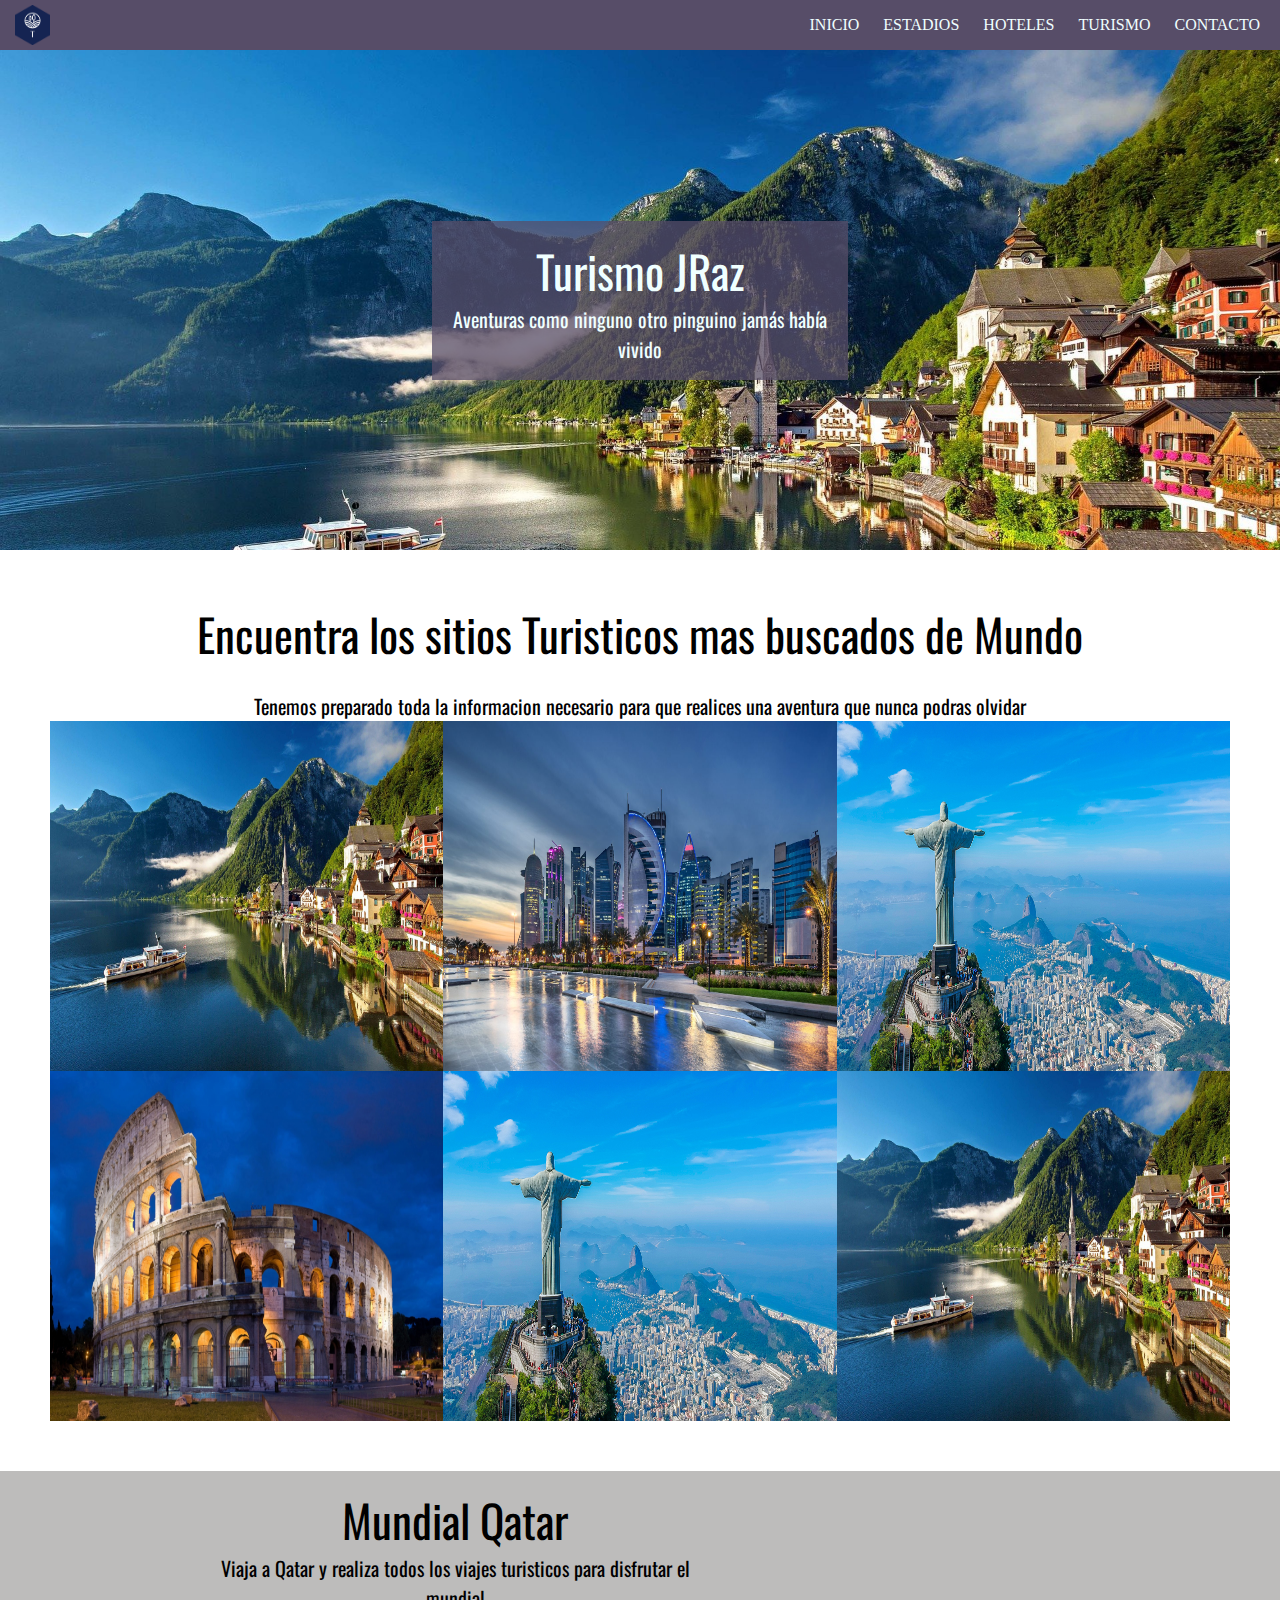
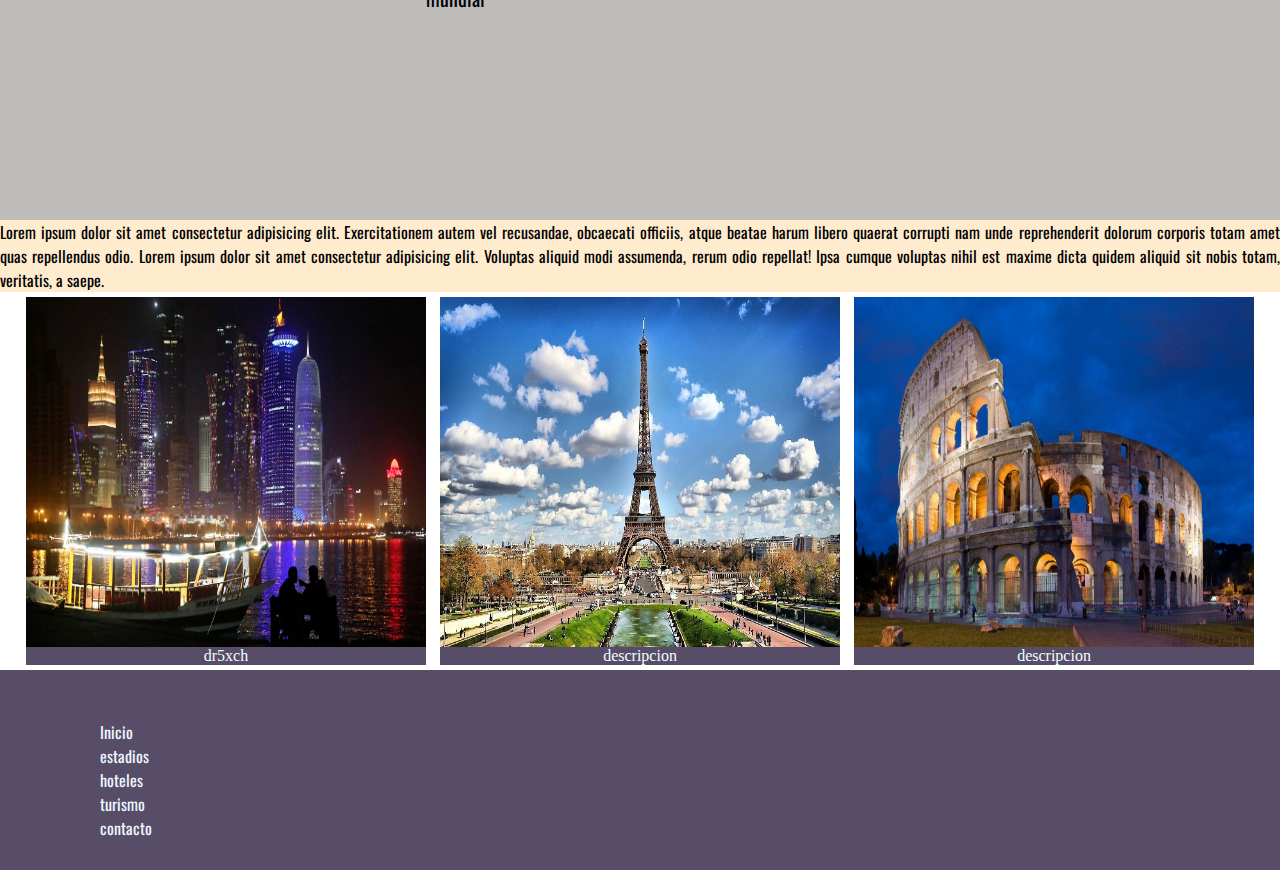
==== index.html @ a8a3d666 "Commit inicial del proyecto Turismo" ====
<!DOCTYPE html>
<html lang="en">

<head>
    <meta charset="UTF-8">
    <meta http-equiv="X-UA-Compatible" content="IE=edge">
    <meta name="viewport" content="width=device-width, initial-scale=1.0">
    <link rel="stylesheet" href="./css/estilos.css">

    <link rel="preconnect" href="https://fonts.googleapis.com">
    <link rel="preconnect" href="https://fonts.gstatic.com" crossorigin>
    <link href="https://fonts.googleapis.com/css2?family=Oswald:wght@300&display=swap" rel="stylesheet">
    <title>Turismo</title>
</head>

<body>
    <header class="header">
        <div class="logo">
            <img src="./imagen/logo.png" class="logoPagina" alt="logoMenu">
        </div>
        <div class="lista">
            <navbar>
                <ul>
                    <li><a href="./index.html">Inicio</a></li>
                    <li><a href="./estadios.html">estadios</a></li>
                    <li><a href="./hoteles.html">hoteles</a></li>
                    <li><a href="./turismo.html">turismo</a></li>
                    <li><a href="./contacto.html">contacto</a></li>
                </ul>
            </navbar>
        </div>
    </header>
    <div class="portada-index">
        <div class="portada_titulo">
            <p class="texto-titulo">Turismo JRaz</p>
            <p class="texto-subtitulo">Aventuras como ninguno otro pinguino jamás había vivido</p>
        </div>
    </div>
    <div class ="presentacion_sitio">
        <p class="texto-titulo">Encuentra los sitios Turisticos mas buscados de Mundo</p>
        <br>
        <p class="texto-subtitulo">Tenemos preparado toda la informacion necesario para que realices una aventura que nunca podras olvidar</p>
        <div class="grilla">
            <img class="imagenGrilla imagen-1" src="./imagen/imagenPortada.jpg" alt="turismo1">
            <img class="imagenGrilla imagen-2" src="./imagen/turismoBrasil.jpg" alt="turismo1">
            <img class="imagenGrilla imagen-3" src="./imagen/turismoQatar.jpg" alt="turismo1">
            <img class="imagenGrilla imagen-4" src="./imagen/turismoRoma.jpg" alt="turismo1">
            <img class="imagenGrilla imagen-5" src="./imagen/turismoBrasil.jpg" alt="turismo1">
            <img class="imagenGrilla imagen-6" src="./imagen/imagenPortada.jpg" alt="turismo1">
        </div>
    </div>
    <div class="contenido_principal index">
        <div class="contenido_principal_izquierdo">
            <p class="texto-titulo">Mundial Qatar</p>
            <p class="texto-subtitulo">Viaja a Qatar y realiza todos los viajes turisticos para disfrutar el mundial</p>
        </div>
        <div class="contenido_principal_derecho">
                <iframe width="560" height="315" src="https://www.youtube.com/embed/DuKPk5fD6yg" title="YouTube video player"
                frameborder="0" allow="accelerometer; autoplay; clipboard-write; encrypted-media; gyroscope; picture-in-picture"
                allowfullscreen>
            </iframe>
        </div>
    </div>
    <article>
            Lorem ipsum dolor sit amet consectetur adipisicing elit. Exercitationem autem vel recusandae, obcaecati
            officiis,
            atque beatae harum libero quaerat corrupti nam unde reprehenderit dolorum corporis totam amet quas repellendus
            odio.
            Lorem ipsum dolor sit amet consectetur adipisicing elit. Voluptas aliquid modi assumenda, rerum odio repellat!
            Ipsa cumque voluptas nihil est maxime dicta quidem aliquid sit nobis totam, veritatis, a saepe.
    </article>
    <div class="contenido_general">
            <div class="caja">
                <div class="caja-imagen">
                    <img src="./imagen/Qatar.jpg" alt="imagenQatar">
                </div>
                <div class="caja-texto">
                    <p>dr5xch</p>
                </div>
            </div>
            <div class="caja">
                <div class="caja-imagen">
                    <img src="./imagen/turismoParis.jpg" alt="imagenQatar">
                </div>
                <div class="caja-texto">
                    <P>descripcion</P>
                </div>
            </div>
            <div class="caja">
                <div class="caja-imagen">
                    <img src="./imagen/turismoRoma.jpg" alt="imagenQatar">
                </div>
                <div class="caja-texto">
                    <P>descripcion</P>
                </div>
            </div>
    </div>
    <footer class="footer">
        <ul>
            <li><a href="./index.html">Inicio</a></li>
            <li><a href="./estadios.html">estadios</a></li>
            <li><a href="./hoteles.html">hoteles</a></li>
            <li><a href="./turismo.html">turismo</a></li>
            <li><a href="./contacto.html">contacto</a></li>
        </ul>
    </footer>
</body>

</html>
---- css/estilos.css ----
*{
    margin: 0px;
    padding:0px 0px;
}

.texto-titulo{
    font-size: 45px;
    font-family: 'Oswald', sans-serif;
}

.texto-subtitulo{
    font-size: 20px;
    font-family: 'Oswald', sans-serif;
}

/*GRILLA LAYOUT*/
.grilla-contenedor-padre{
    display: grid;
    grid-template-columns: 100%;
    grid-template-rows: auto auto auto auto;

    grid-template-areas: 
    "header"
    "portada"
    "contenido"
    "footer";
}

/*.header{grid-area: header;}
.portada{grid-area: portada;}
.contenido{grid-area: contenido;}
.footer{grid-area: footer;}*/

/*HEADER - NAvBAR*/
.header{
    grid-area: header;
    display: flex;
    justify-content: space-between;
    width: 100%;
    background-color: rgb(87, 77, 104);
    height: 50px;
}

.logo img{
    width: 100%;
    height: 100%;
}

.logo{
    height: 40px;
    padding: 5px;
    margin-left: 10px;
}

.lista{
    padding: 10px;
    margin-right: 10px;
}

.lista ul{
    list-style-type: none;
    text-align: center;
    height: 50px;
}

.lista ul li {
    margin-top: 6px;
    margin-left: 20px;
    display:inline-block;
}

.lista ul li a{
    text-decoration: none;
    text-transform:uppercase;
    color: azure;
}


.portada-index{
    grid-area: portada;
    background-image: url("../imagen/imagenPortada.jpg");
    background-color: cyan;

    background-size: cover; 
    display: flex;
    justify-content: center;
    align-items: center;
    height: 500px;
    padding: 0px;
    margin: 0px;
}


.portada_general{
    grid-area: portada;
    background-size: cover; 
    display: flex;
    justify-content: center;
    align-items: center;
    height: 400px;
    padding: 0px;
    margin: 0px;
}

.portada_titulo{
    background-color: rgb(87, 77, 104,0.75);
    text-align: center;
    color:azure;
    padding: 16px;
    width: 30%;
    font-family: 'Oswald', sans-serif;
}

.presentacion_sitio{
    grid-area: contenido;
    color: black;
    height: auto;
    text-align: center;
    padding-top: 150px;
    font-family: 'Oswald', sans-serif;
    padding: 50px;
}

/*
.presentacion_titulo{
    font-size: 60px;
}*/


.contenido_principal{
    grid-area: contenido;
    background-color: rgb(255, 255, 255);
    /*padding: 15px;*/
    padding-top: 15px;
    padding-bottom: 15px;
    width: 100%;
}

.index{
    display: flex;
    background-color: rgb(90, 88, 86,0.4);
}

.general{
    text-align: center;
}

.contenido_principal_izquierdo{
    text-align: center;
    font-size: 30px;
    margin-left: 200px;
    display: block;
    width: 50%;
}
.contenido_principal_derecho{
    margin-left: 10px;
    width: 50%;
    margin-right: 0px;
}

.contenido_general{
    grid-area: contenido;
    text-align: center;
}

.caja{
    display: inline-block;
    padding: 5px;
}

.caja-imagen {
    padding: 0px;
    height: 350px;
    width: 400px;
}

.caja-imagen img{
    width: 100%;
    height: 100%;
}

/*
.caja-imagen{
    padding: 0px;
}*/
.caja-texto{
    background-color: rgb(87, 77, 104);
    color: azure;
}

fieldset{
    text-align: center;
    width: 350px;
    padding: 40px;
    margin-left: 50px;
}


article{
    grid-area: contenido;
    background-color: blanchedalmond;
    font-family: 'Oswald', sans-serif;
    text-align: justify;
}


/*ESTADIO*/
.body_estadio{
    background-color: rgb(90, 88, 86,0.4);
}

.body_estadio .caja{
    padding: 0px;
}


/*HOTEL*/

.body_hotel{
    background-color: rgb(90, 88, 86,0.4);
}

.body_hotel .contenido_general .caja{
    padding: 0px;
}

/*
.body_hotel .contenido_general .caja-imagen{
    height: 500px;
    width: 550px;
}
*/

/*TURISMO*/
.body_turismo{
    background-color: rgb(90, 88, 86,0.4);
}

.body_turismo .contenido_general .caja{
    padding: 0px;
}

/*CONTACTO*/
.body_contacto{
    background-color: rgb(90, 88, 86,0.4);
}

.body_contacto .contenido_principal{
    background-color: rgb(255, 255, 255);
}

/*GRILLA*/
.grilla{
    display: grid;
    grid-template-columns: 1fr 1fr 1fr ;
    grid-template-rows: auto auto;

    grid-template-areas: 
    "imagen-1 imagen-3 imagen-2"
    "imagen-4 imagen-5 imagen-6" ;

}

.imagenGrilla{
    width: 100%;
    height: 350px;
}

.imagen-1{
    grid-area: imagen-1;
}

.imagen-2{
    grid-area: imagen-2;
}

.imagen-3{
    grid-area: imagen-3;
}

.imagen-4{
    grid-area: imagen-4;
}

.imagen-5{
    grid-area: imagen-5;
}

.imagen-6{
    grid-area: imagen-6;
}



/*FOOTER*/
footer{
    grid-area: footer;
    background-color: rgb(87, 77, 104);
    color: azure;
    height: 200px;
    font-family: 'Oswald', sans-serif;
    text-align: justify;
}

footer > ul{
    padding: 50px;
    list-style-type: none;
}


footer > ul > li  > a{
    color: aliceblue;
    text-decoration: none;
    margin-left: 50px;
}



/*ViSTA MOVIL*/
@media only screen and (max-width:599px){
    /*GRILLA*/
    .grilla{
    display: grid;
    grid-template-columns: 1fr;
    grid-template-rows: auto auto auto auto auto auto;

    grid-template-areas: 
    "imagen-1" 
    "imagen-3"
    "imagen-2" 
    "imagen-4"
    "imagen-5"
    "imagen-6";
    }


    .logoPagina{
        display: none;
    }
    
    .header{
        justify-content: center;
    }

    .lista ul li{
        margin-left: 5px;
    }

    .portada_titulo{
        width: 70%;
    }

    

    .contenido_principal{
        display: flex;
        flex-direction: column;
        width: 100%;
    }

    .contenido_principal_izquierdo{
        width: 100%;
        padding-bottom: 6px;
        margin: 0px;
    }

    .contenido_principal_derecho{
        margin-left: 20px;
    }

    .caja-imagen {
        width: 400px;
        height: 315px;
    }
    
    .general iframe{
        padding-left: 20px;
    }

    fieldset{
        margin-left: 70px;
    }
}

/*1326 538*/
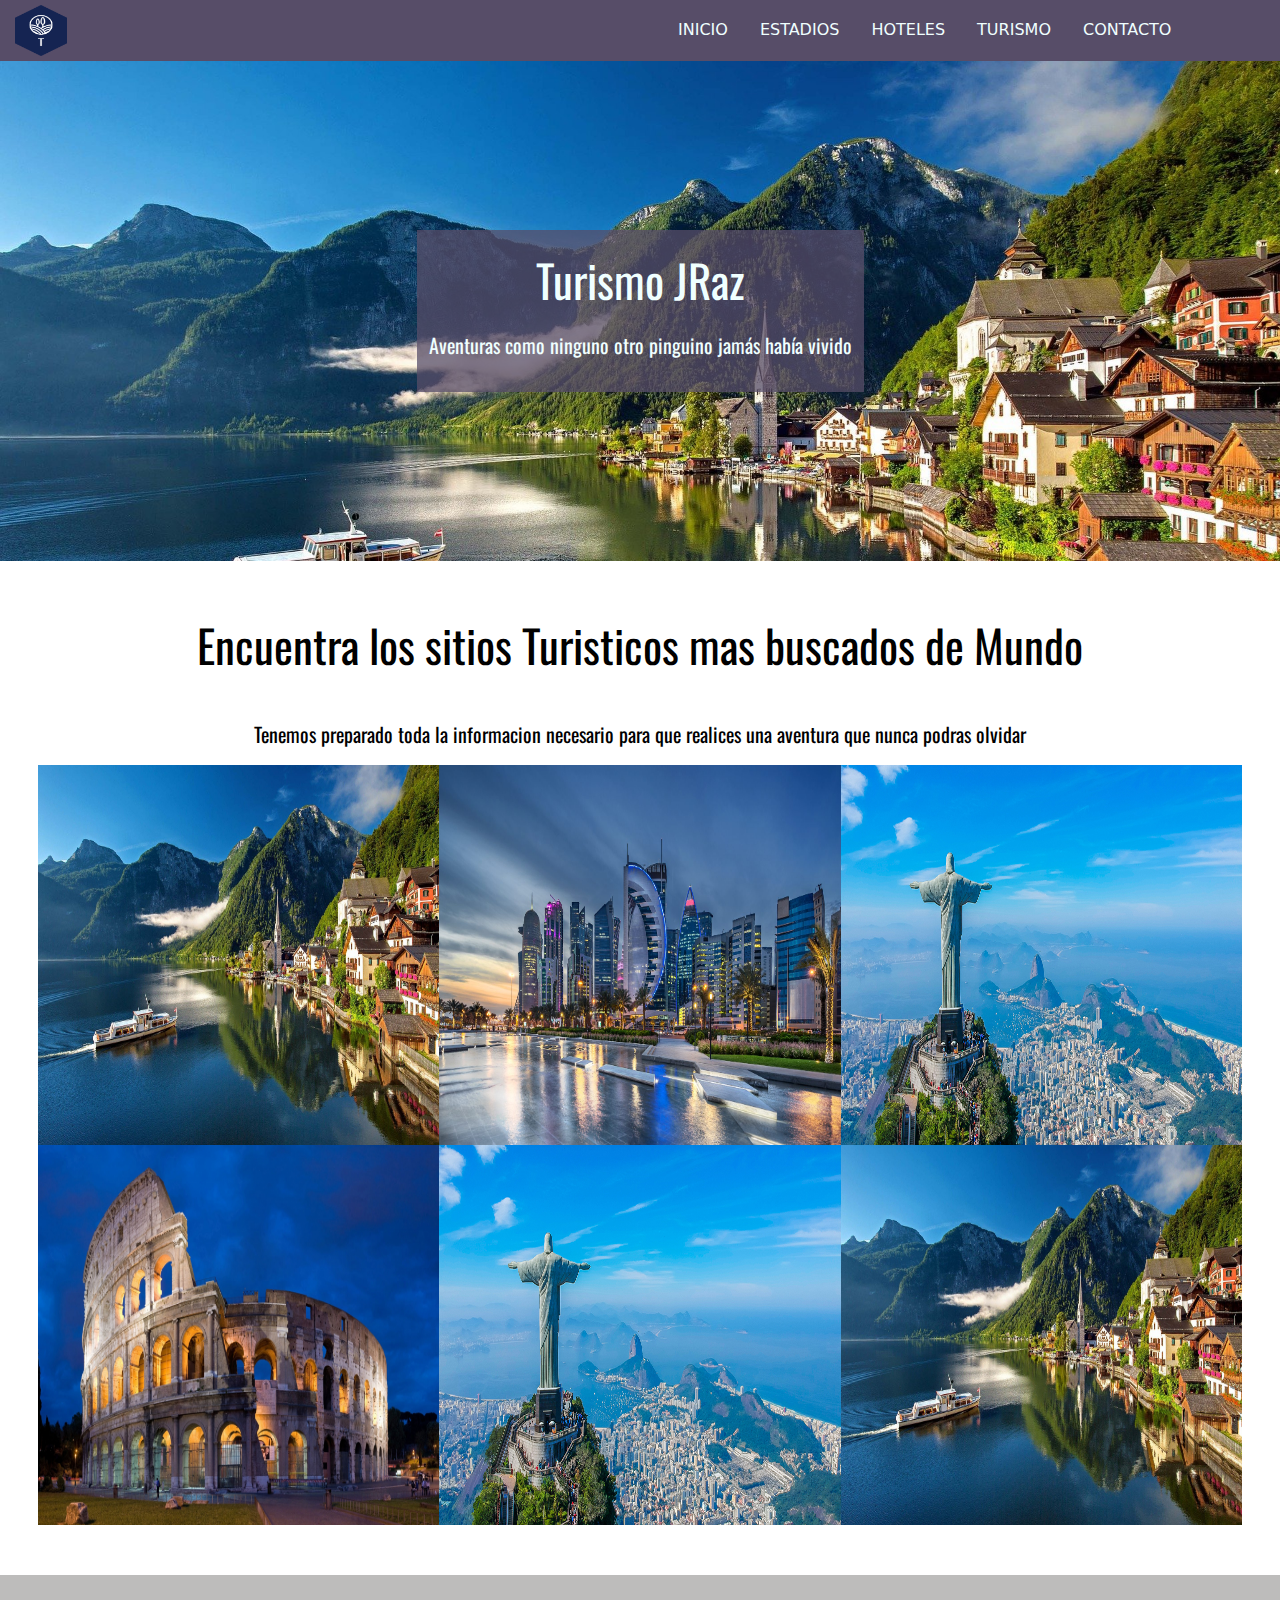
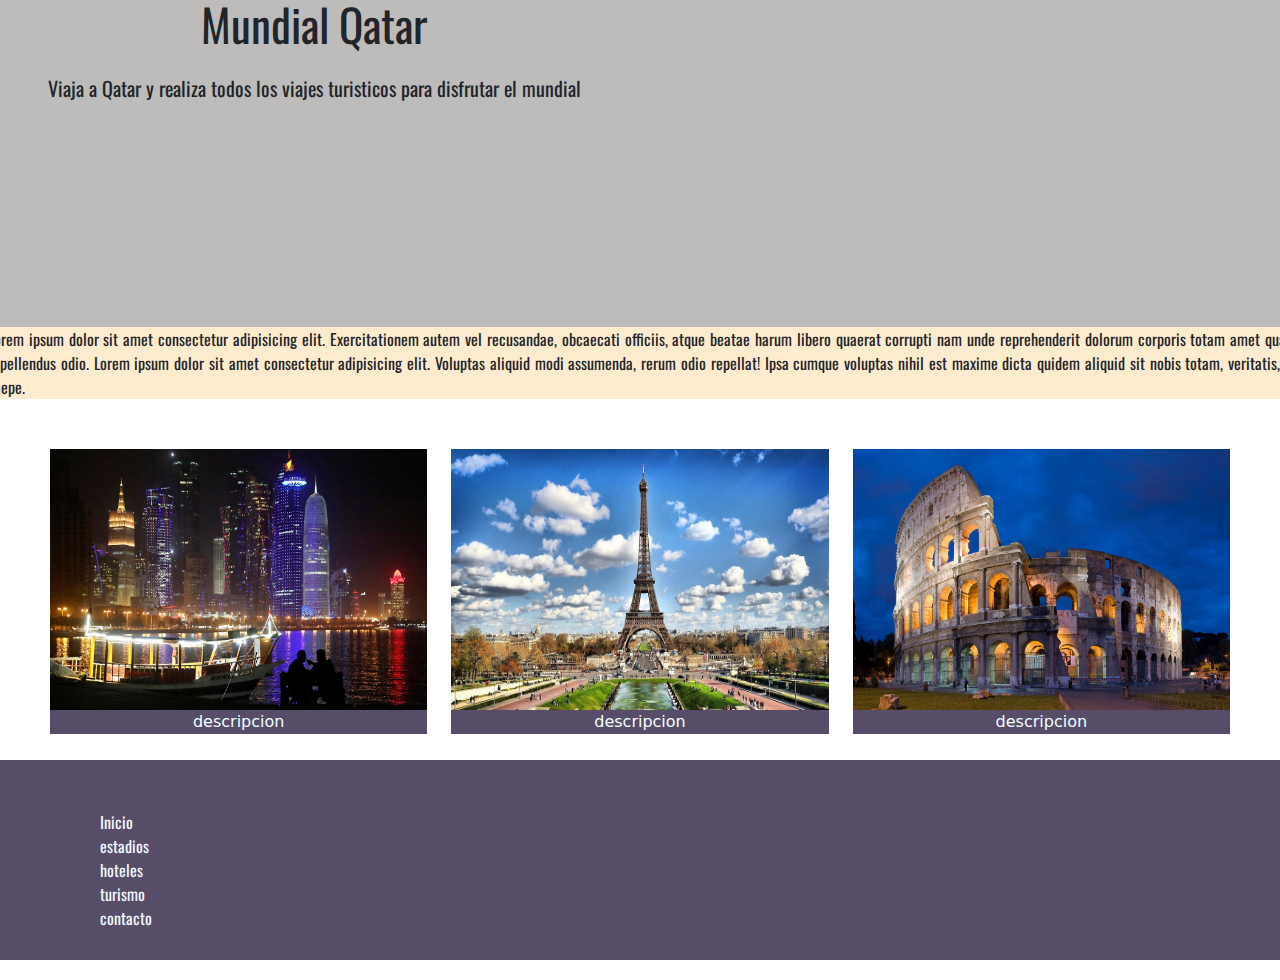
==== commit aa740eb7: "Modificacion boostrap" ====
--- a/index.html
+++ b/index.html
@@ -6,7 +6,9 @@
     <meta http-equiv="X-UA-Compatible" content="IE=edge">
     <meta name="viewport" content="width=device-width, initial-scale=1.0">
     <link rel="stylesheet" href="./css/estilos.css">
-
+    <link rel="stylesheet" href="./css/bootstrap.min.css">
+    <link rel="stylesheet" href="./css/bootstrap-grid.css">
+    <script src="js/bootstrap.min.js"></script>
     <link rel="preconnect" href="https://fonts.googleapis.com">
     <link rel="preconnect" href="https://fonts.gstatic.com" crossorigin>
     <link href="https://fonts.googleapis.com/css2?family=Oswald:wght@300&display=swap" rel="stylesheet">
@@ -14,96 +16,171 @@
 </head>
 
 <body>
-    <header class="header">
-        <div class="logo">
-            <img src="./imagen/logo.png" class="logoPagina" alt="logoMenu">
-        </div>
-        <div class="lista">
-            <navbar>
-                <ul>
-                    <li><a href="./index.html">Inicio</a></li>
-                    <li><a href="./estadios.html">estadios</a></li>
-                    <li><a href="./hoteles.html">hoteles</a></li>
-                    <li><a href="./turismo.html">turismo</a></li>
-                    <li><a href="./contacto.html">contacto</a></li>
-                </ul>
-            </navbar>
+    <header>
+        <div class="row">
+            <div class="col-lg-1">
+                <div class="logo">
+                    <img src="./imagen/logo.png" class="logoPagina" alt="logoMenu">
+                </div>
+            </div>
+            <div class="col-lg-6 offset-lg-5">
+                <div class="lista">
+                    <navbar>
+                            <ul class="nav">
+                                <li class="nav-item"><a class="nav-link" href="./index.html">Inicio</a></li>
+                                <li class="nav-item"><a class="nav-link" href="./estadios.html">estadios</a></li>
+                                <li class="nav-item"><a class="nav-link" href="./hoteles.html">hoteles</a></li>
+                                <li class="nav-item"><a class="nav-link" href="./turismo.html">turismo</a></li>
+                                <li class="nav-item"><a class="nav-link" href="./contacto.html">contacto</a></li>
+                            </ul>
+                    </navbar>
+                </div>
+            </div>
         </div>
     </header>
-    <div class="portada-index">
-        <div class="portada_titulo">
-            <p class="texto-titulo">Turismo JRaz</p>
-            <p class="texto-subtitulo">Aventuras como ninguno otro pinguino jamás había vivido</p>
+    <div class="container-mg">
+        <div class="portada-index d-flex align-items-center justify-content-center">
+            <div class="row">
+                <div class="portada_titulo">
+                    <p class="texto-titulo">Turismo JRaz</p>
+                    <p class="texto-subtitulo">Aventuras como ninguno otro pinguino jamás había vivido</p>
+                </div>
+            </div>
         </div>
-    </div>
-    <div class ="presentacion_sitio">
-        <p class="texto-titulo">Encuentra los sitios Turisticos mas buscados de Mundo</p>
-        <br>
-        <p class="texto-subtitulo">Tenemos preparado toda la informacion necesario para que realices una aventura que nunca podras olvidar</p>
-        <div class="grilla">
-            <img class="imagenGrilla imagen-1" src="./imagen/imagenPortada.jpg" alt="turismo1">
-            <img class="imagenGrilla imagen-2" src="./imagen/turismoBrasil.jpg" alt="turismo1">
-            <img class="imagenGrilla imagen-3" src="./imagen/turismoQatar.jpg" alt="turismo1">
-            <img class="imagenGrilla imagen-4" src="./imagen/turismoRoma.jpg" alt="turismo1">
-            <img class="imagenGrilla imagen-5" src="./imagen/turismoBrasil.jpg" alt="turismo1">
-            <img class="imagenGrilla imagen-6" src="./imagen/imagenPortada.jpg" alt="turismo1">
+        
+        <div class ="presentacion_sitio">
+            <p class="texto-titulo">Encuentra los sitios Turisticos mas buscados de Mundo</p>
+            <br>
+            <p class="texto-subtitulo">Tenemos preparado toda la informacion necesario para que realices una aventura que nunca podras olvidar</p>
+            <div class="row contenedor-imagen">
+                <div class="col-lg-4" style="padding: 0px;">
+                    <img  class="imagen"src="./imagen/imagenPortada.jpg" alt="turismo1">
+                </div>
+                <div class="col-lg-4" style="padding: 0px;" >
+                    <img class="imagen" src="./imagen/turismoQatar.jpg" alt="turismo1">
+                </div>
+                <div class="col-lg-4" style="padding: 0px;">
+                    <img class="imagen" src="./imagen/turismoBrasil.jpg" alt="turismo1">
+                </div>
+            </div>
+            <div class="row contenedor-imagen">
+                <div class="col-lg-4" style="padding: 0px;">
+                    <img class="imagen" src="./imagen/turismoRoma.jpg" alt="turismo1">
+                </div>
+                <div class="col-lg-4" style="padding: 0px;">
+                    <img class="imagen" src="./imagen/turismoBrasil.jpg" alt="turismo1">
+                </div>
+                <div class="col-lg-4" style="padding: 0px;">
+                    <img class="imagen" src="./imagen/imagenPortada.jpg" alt="turismo1">
+                </div>
+            </div>
+            
+            <!--
+            <div class="grilla">
+                <img class="imagenGrilla imagen-1" src="./imagen/imagenPortada.jpg" alt="turismo1">
+                <img class="imagenGrilla imagen-2" src="./imagen/turismoBrasil.jpg" alt="turismo1">
+                <img class="imagenGrilla imagen-3" src="./imagen/turismoQatar.jpg" alt="turismo1">
+                <img class="imagenGrilla imagen-4" src="./imagen/turismoRoma.jpg" alt="turismo1">
+                <img class="imagenGrilla imagen-5" src="./imagen/turismoBrasil.jpg" alt="turismo1">
+                <img class="imagenGrilla imagen-6" src="./imagen/imagenPortada.jpg" alt="turismo1">
+            </div>-->
         </div>
-    </div>
-    <div class="contenido_principal index">
-        <div class="contenido_principal_izquierdo">
-            <p class="texto-titulo">Mundial Qatar</p>
-            <p class="texto-subtitulo">Viaja a Qatar y realiza todos los viajes turisticos para disfrutar el mundial</p>
-        </div>
-        <div class="contenido_principal_derecho">
+        <div class="row index">
+            <div class="col-lg-6 text-center">
+                <p class="texto-titulo">Mundial Qatar</p>
+                <p class="texto-subtitulo">Viaja a Qatar y realiza todos los viajes turisticos para disfrutar el mundial</p>
+            </div>
+            <div class="col-lg-6 text-center">
                 <iframe width="560" height="315" src="https://www.youtube.com/embed/DuKPk5fD6yg" title="YouTube video player"
                 frameborder="0" allow="accelerometer; autoplay; clipboard-write; encrypted-media; gyroscope; picture-in-picture"
                 allowfullscreen>
-            </iframe>
+                </iframe>
+            </div>
         </div>
-    </div>
-    <article>
-            Lorem ipsum dolor sit amet consectetur adipisicing elit. Exercitationem autem vel recusandae, obcaecati
-            officiis,
-            atque beatae harum libero quaerat corrupti nam unde reprehenderit dolorum corporis totam amet quas repellendus
-            odio.
-            Lorem ipsum dolor sit amet consectetur adipisicing elit. Voluptas aliquid modi assumenda, rerum odio repellat!
-            Ipsa cumque voluptas nihil est maxime dicta quidem aliquid sit nobis totam, veritatis, a saepe.
-    </article>
-    <div class="contenido_general">
-            <div class="caja">
-                <div class="caja-imagen">
-                    <img src="./imagen/Qatar.jpg" alt="imagenQatar">
-                </div>
-                <div class="caja-texto">
-                    <p>dr5xch</p>
-                </div>
+
+        <!--
+        <div class="contenido_principal index">
+            <div class="contenido_principal_izquierdo">
+                <p class="texto-titulo">Mundial Qatar</p>
+                <p class="texto-subtitulo">Viaja a Qatar y realiza todos los viajes turisticos para disfrutar el mundial</p>
             </div>
-            <div class="caja">
-                <div class="caja-imagen">
-                    <img src="./imagen/turismoParis.jpg" alt="imagenQatar">
-                </div>
-                <div class="caja-texto">
+            <div class="contenido_principal_derecho">
+                <iframe width="560" height="315" src="https://www.youtube.com/embed/DuKPk5fD6yg" title="YouTube video player"
+                frameborder="0" allow="accelerometer; autoplay; clipboard-write; encrypted-media; gyroscope; picture-in-picture"
+                allowfullscreen>
+                </iframe>
+            </div>
+        </div>
+        -->
+        <article>
+            <div class="row">
+                Lorem ipsum dolor sit amet consectetur adipisicing elit. Exercitationem autem vel recusandae, obcaecati
+                officiis,
+                atque beatae harum libero quaerat corrupti nam unde reprehenderit dolorum corporis totam amet quas repellendus
+                odio.
+                Lorem ipsum dolor sit amet consectetur adipisicing elit. Voluptas aliquid modi assumenda, rerum odio repellat!
+                Ipsa cumque voluptas nihil est maxime dicta quidem aliquid sit nobis totam, veritatis, a saepe.
+            </div>
+        </article>
+        <div class="row contenedor-general">
+            <div class="col-lg-4">
+                <img class="imagen" src="./imagen/Qatar.jpg" alt="imagenQatar">
+                <div class="caja-texto text-center">
                     <P>descripcion</P>
                 </div>
             </div>
-            <div class="caja">
-                <div class="caja-imagen">
-                    <img src="./imagen/turismoRoma.jpg" alt="imagenQatar">
-                </div>
-                <div class="caja-texto">
+            <div class="col-lg-4">
+                <img class="imagen" src="./imagen/turismoParis.jpg" alt="imagenQatar">
+                <div class="caja-texto text-center">
                     <P>descripcion</P>
                 </div>
             </div>
+            <div class="col-lg-4">
+                <img class="imagen" src="./imagen/turismoRoma.jpg" alt="imagenQatar">
+                <div class="caja-texto text-center">
+                    <P>descripcion</P>
+                </div>
+            </div>
+        </div>
+    <!--
+    <div class="contenido_general">
+        <div class="caja">
+            <div class="caja-imagen">
+                <img src="./imagen/Qatar.jpg" alt="imagenQatar">
+            </div>
+            <div class="caja-texto">
+                <p>dr5xch</p>
+            </div>
+        </div>
+        <div class="caja">
+            <div class="caja-imagen">
+                <img src="./imagen/turismoParis.jpg" alt="imagenQatar">
+            </div>
+            <div class="caja-texto">
+                <P>descripcion</P>
+            </div>
+        </div>
+        <div class="caja">
+            <div class="caja-imagen">
+                <img src="./imagen/turismoRoma.jpg" alt="imagenQatar">
+            </div>
+            <div class="caja-texto">
+                <P>descripcion</P>
+            </div>
+        </div>
+    </div>-->
+</div>
+    <div class="row">
+        <footer class="footer">
+            <ul>
+                <li><a href="./index.html">Inicio</a></li>
+                <li><a href="./estadios.html">estadios</a></li>
+                <li><a href="./hoteles.html">hoteles</a></li>
+                <li><a href="./turismo.html">turismo</a></li>
+                <li><a href="./contacto.html">contacto</a></li>
+            </ul>
+        </footer>
     </div>
-    <footer class="footer">
-        <ul>
-            <li><a href="./index.html">Inicio</a></li>
-            <li><a href="./estadios.html">estadios</a></li>
-            <li><a href="./hoteles.html">hoteles</a></li>
-            <li><a href="./turismo.html">turismo</a></li>
-            <li><a href="./contacto.html">contacto</a></li>
-        </ul>
-    </footer>
 </body>
 
 </html>--- a/css/estilos.css
+++ b/css/estilos.css
@@ -13,7 +13,7 @@
     font-family: 'Oswald', sans-serif;
 }
 
-/*GRILLA LAYOUT*/
+/*GRILLA LAYOUT
 .grilla-contenedor-padre{
     display: grid;
     grid-template-columns: 100%;
@@ -25,7 +25,7 @@
     "contenido"
     "footer";
 }
-
+*/
 /*.header{grid-area: header;}
 .portada{grid-area: portada;}
 .contenido{grid-area: contenido;}
@@ -41,22 +41,27 @@
     height: 50px;
 }
 
+header{
+    background-color: rgb(87, 77, 104);
+}
+
 .logo img{
     width: 100%;
     height: 100%;
 }
 
 .logo{
-    height: 40px;
+    height: 61px;
+    width: 62px;
     padding: 5px;
     margin-left: 10px;
 }
 
 .lista{
     padding: 10px;
-    margin-right: 10px;
-}
-
+    /*margin-right: 10px;*/
+}
+/*
 .lista ul{
     list-style-type: none;
     text-align: center;
@@ -69,27 +74,32 @@
     display:inline-block;
 }
 
+*/
 .lista ul li a{
-    text-decoration: none;
+    /*text-decoration: none;*/
     text-transform:uppercase;
     color: azure;
 }
 
 
 .portada-index{
-    grid-area: portada;
     background-image: url("../imagen/imagenPortada.jpg");
     background-color: cyan;
-
     background-size: cover; 
+    /*
+    grid-area: portada;
     display: flex;
     justify-content: center;
     align-items: center;
+    padding: 0px;
+    margin: 0px;*/
+
     height: 500px;
-    padding: 0px;
-    margin: 0px;
-}
-
+}
+
+.portada-general{
+    height: 400px;
+}
 
 .portada_general{
     grid-area: portada;
@@ -126,6 +136,9 @@
     font-size: 60px;
 }*/
 
+.contenido-principal{
+    background-color: rgb(255, 255, 255);
+}
 
 .contenido_principal{
     grid-area: contenido;
@@ -137,8 +150,11 @@
 }
 
 .index{
-    display: flex;
+    /*display: flex;*/
     background-color: rgb(90, 88, 86,0.4);
+
+    padding-top: 15px;
+    padding-bottom: 15px;
 }
 
 .general{
@@ -163,13 +179,19 @@
     text-align: center;
 }
 
+.contenedor-general{
+    padding: 50px;
+    text-align: center;
+}
+
+
 .caja{
     display: inline-block;
     padding: 5px;
 }
 
 .caja-imagen {
-    padding: 0px;
+    /*padding: 0px;*/
     height: 350px;
     width: 400px;
 }
@@ -248,6 +270,19 @@
 .body_contacto .contenido_principal{
     background-color: rgb(255, 255, 255);
 }
+
+
+/*IMGAEN INDEX - BOOSTRAP*/
+.contenedor-imagen{
+    height: 380px;
+}
+
+.imagen{
+    width: 100%;
+    height: 100%;
+}
+
+
 
 /*GRILLA*/
 .grilla{
@@ -265,6 +300,8 @@
     width: 100%;
     height: 350px;
 }
+
+
 
 .imagen-1{
     grid-area: imagen-1;
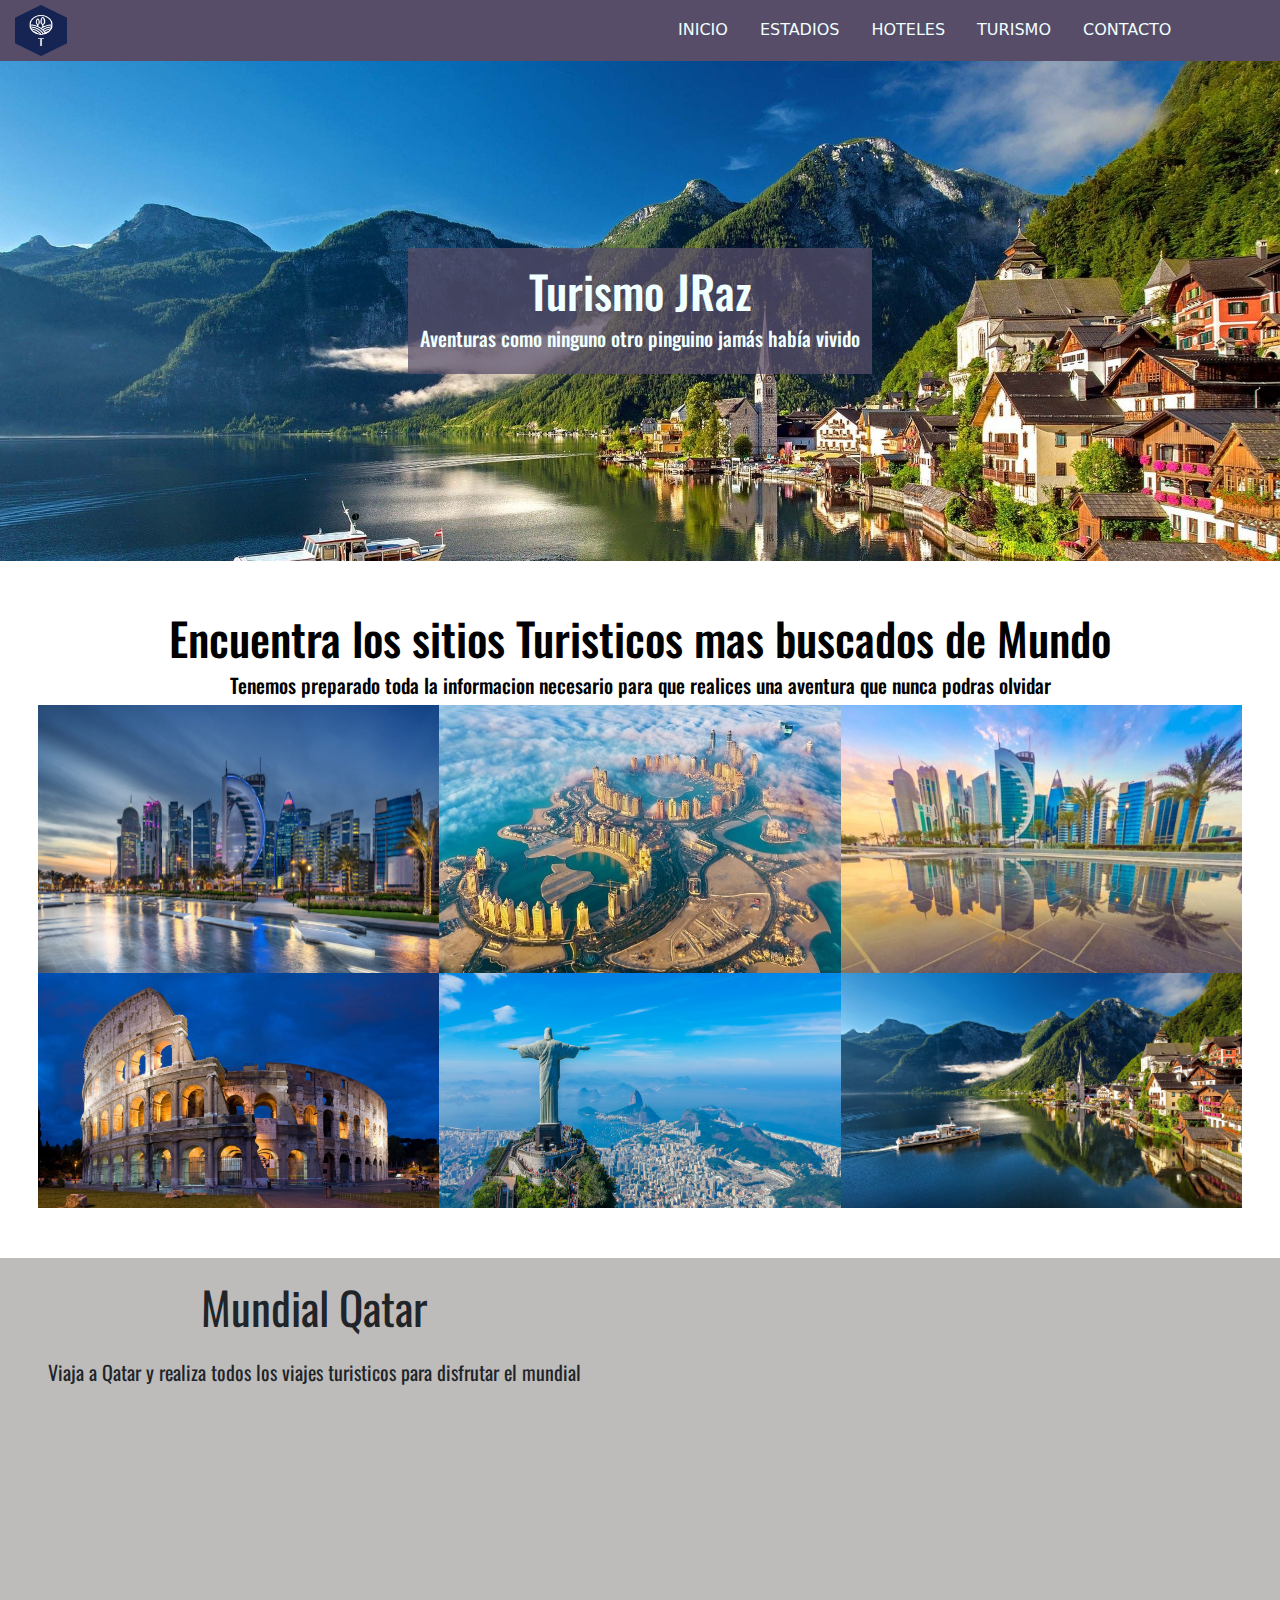
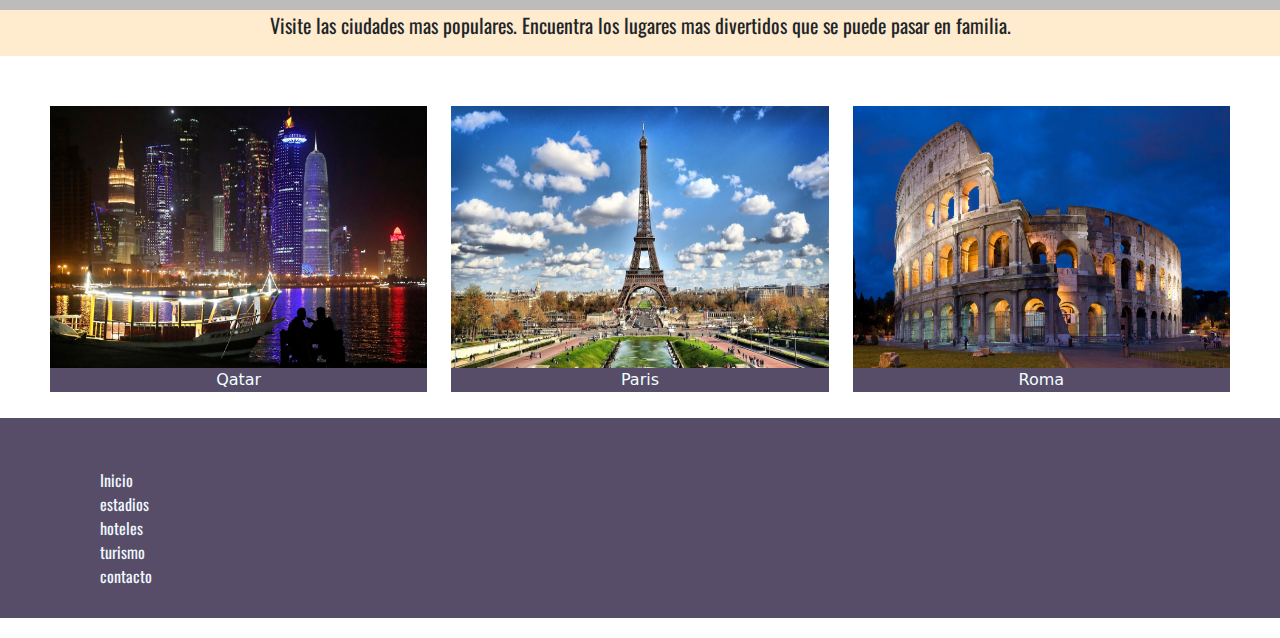
==== commit 0c8d2b63: "modifcacion-segunda entrega del proyecto" ====
--- a/index.html
+++ b/index.html
@@ -42,48 +42,37 @@
         <div class="portada-index d-flex align-items-center justify-content-center">
             <div class="row">
                 <div class="portada_titulo">
-                    <p class="texto-titulo">Turismo JRaz</p>
-                    <p class="texto-subtitulo">Aventuras como ninguno otro pinguino jamás había vivido</p>
+                    <h1 class="texto-titulo">Turismo JRaz</h1>
+                    <h3 class="texto-subtitulo">Aventuras como ninguno otro pinguino jamás había vivido</h3>
                 </div>
             </div>
         </div>
         
         <div class ="presentacion_sitio">
-            <p class="texto-titulo">Encuentra los sitios Turisticos mas buscados de Mundo</p>
-            <br>
-            <p class="texto-subtitulo">Tenemos preparado toda la informacion necesario para que realices una aventura que nunca podras olvidar</p>
+            <h1 class="texto-titulo">Encuentra los sitios Turisticos mas buscados de Mundo</h1>
+            <h3 class="texto-subtitulo">Tenemos preparado toda la informacion necesario para que realices una aventura que nunca podras olvidar</h3>
             <div class="row contenedor-imagen">
                 <div class="col-lg-4" style="padding: 0px;">
-                    <img  class="imagen"src="./imagen/imagenPortada.jpg" alt="turismo1">
+                    <img class="imagen"src="./imagen/turismoQatar.jpg" alt="turismo">
                 </div>
                 <div class="col-lg-4" style="padding: 0px;" >
-                    <img class="imagen" src="./imagen/turismoQatar.jpg" alt="turismo1">
+                    <img class="imagen" src="./imagen/turismoQatar1.jpg" alt="turismo1">
                 </div>
                 <div class="col-lg-4" style="padding: 0px;">
-                    <img class="imagen" src="./imagen/turismoBrasil.jpg" alt="turismo1">
+                    <img class="imagen" src="./imagen/turismoQatar3.jpg" alt="turismo2">
                 </div>
             </div>
             <div class="row contenedor-imagen">
                 <div class="col-lg-4" style="padding: 0px;">
-                    <img class="imagen" src="./imagen/turismoRoma.jpg" alt="turismo1">
+                    <img class="imagen" src="./imagen/turismoRoma.jpg" alt="turismo3">
                 </div>
                 <div class="col-lg-4" style="padding: 0px;">
-                    <img class="imagen" src="./imagen/turismoBrasil.jpg" alt="turismo1">
+                    <img class="imagen" src="./imagen/turismoBrasil.jpg" alt="turismo4">
                 </div>
                 <div class="col-lg-4" style="padding: 0px;">
-                    <img class="imagen" src="./imagen/imagenPortada.jpg" alt="turismo1">
+                    <img class="imagen" src="./imagen/imagenPortada.jpg" alt="turismo5">
                 </div>
             </div>
-            
-            <!--
-            <div class="grilla">
-                <img class="imagenGrilla imagen-1" src="./imagen/imagenPortada.jpg" alt="turismo1">
-                <img class="imagenGrilla imagen-2" src="./imagen/turismoBrasil.jpg" alt="turismo1">
-                <img class="imagenGrilla imagen-3" src="./imagen/turismoQatar.jpg" alt="turismo1">
-                <img class="imagenGrilla imagen-4" src="./imagen/turismoRoma.jpg" alt="turismo1">
-                <img class="imagenGrilla imagen-5" src="./imagen/turismoBrasil.jpg" alt="turismo1">
-                <img class="imagenGrilla imagen-6" src="./imagen/imagenPortada.jpg" alt="turismo1">
-            </div>-->
         </div>
         <div class="row index">
             <div class="col-lg-6 text-center">
@@ -97,78 +86,31 @@
                 </iframe>
             </div>
         </div>
-
-        <!--
-        <div class="contenido_principal index">
-            <div class="contenido_principal_izquierdo">
-                <p class="texto-titulo">Mundial Qatar</p>
-                <p class="texto-subtitulo">Viaja a Qatar y realiza todos los viajes turisticos para disfrutar el mundial</p>
-            </div>
-            <div class="contenido_principal_derecho">
-                <iframe width="560" height="315" src="https://www.youtube.com/embed/DuKPk5fD6yg" title="YouTube video player"
-                frameborder="0" allow="accelerometer; autoplay; clipboard-write; encrypted-media; gyroscope; picture-in-picture"
-                allowfullscreen>
-                </iframe>
-            </div>
-        </div>
-        -->
         <article>
-            <div class="row">
-                Lorem ipsum dolor sit amet consectetur adipisicing elit. Exercitationem autem vel recusandae, obcaecati
-                officiis,
-                atque beatae harum libero quaerat corrupti nam unde reprehenderit dolorum corporis totam amet quas repellendus
-                odio.
-                Lorem ipsum dolor sit amet consectetur adipisicing elit. Voluptas aliquid modi assumenda, rerum odio repellat!
-                Ipsa cumque voluptas nihil est maxime dicta quidem aliquid sit nobis totam, veritatis, a saepe.
+            <div class="row text-center">
+            <p class="texto-subtitulo">Visite las ciudades mas populares. Encuentra los lugares mas divertidos que se puede pasar en familia. </p>
             </div>
         </article>
         <div class="row contenedor-general">
             <div class="col-lg-4">
                 <img class="imagen" src="./imagen/Qatar.jpg" alt="imagenQatar">
                 <div class="caja-texto text-center">
-                    <P>descripcion</P>
+                    <P>Qatar</P>
                 </div>
             </div>
             <div class="col-lg-4">
-                <img class="imagen" src="./imagen/turismoParis.jpg" alt="imagenQatar">
+                <img class="imagen" src="./imagen/turismoParis.jpg" alt="imagenParis">
                 <div class="caja-texto text-center">
-                    <P>descripcion</P>
+                    <P>Paris</P>
                 </div>
             </div>
             <div class="col-lg-4">
-                <img class="imagen" src="./imagen/turismoRoma.jpg" alt="imagenQatar">
+                <img class="imagen" src="./imagen/turismoRoma.jpg" alt="imagenRoma">
                 <div class="caja-texto text-center">
-                    <P>descripcion</P>
+                    <P>Roma</P>
                 </div>
             </div>
         </div>
-    <!--
-    <div class="contenido_general">
-        <div class="caja">
-            <div class="caja-imagen">
-                <img src="./imagen/Qatar.jpg" alt="imagenQatar">
-            </div>
-            <div class="caja-texto">
-                <p>dr5xch</p>
-            </div>
-        </div>
-        <div class="caja">
-            <div class="caja-imagen">
-                <img src="./imagen/turismoParis.jpg" alt="imagenQatar">
-            </div>
-            <div class="caja-texto">
-                <P>descripcion</P>
-            </div>
-        </div>
-        <div class="caja">
-            <div class="caja-imagen">
-                <img src="./imagen/turismoRoma.jpg" alt="imagenQatar">
-            </div>
-            <div class="caja-texto">
-                <P>descripcion</P>
-            </div>
-        </div>
-    </div>-->
 </div>
     <div class="row">
         <footer class="footer">
--- a/css/estilos.css
+++ b/css/estilos.css
@@ -3,6 +3,21 @@
     padding:0px 0px;
 }
 
+
+/*---BOOTSRAP---*/
+.btn-default{
+    color: azure !important;
+    border-color: rgb(87, 77, 104) !important;
+    border-style:solid !important;
+}
+
+button > a {
+    text-decoration: none;
+    text-transform: uppercase;
+    color: rgb(255, 255, 255);
+    font-size: 14px;
+}
+
 .texto-titulo{
     font-size: 45px;
     font-family: 'Oswald', sans-serif;
@@ -13,23 +28,6 @@
     font-family: 'Oswald', sans-serif;
 }
 
-/*GRILLA LAYOUT
-.grilla-contenedor-padre{
-    display: grid;
-    grid-template-columns: 100%;
-    grid-template-rows: auto auto auto auto;
-
-    grid-template-areas: 
-    "header"
-    "portada"
-    "contenido"
-    "footer";
-}
-*/
-/*.header{grid-area: header;}
-.portada{grid-area: portada;}
-.contenido{grid-area: contenido;}
-.footer{grid-area: footer;}*/
 
 /*HEADER - NAvBAR*/
 .header{
@@ -59,40 +57,17 @@
 
 .lista{
     padding: 10px;
-    /*margin-right: 10px;*/
-}
-/*
-.lista ul{
-    list-style-type: none;
-    text-align: center;
-    height: 50px;
-}
-
-.lista ul li {
-    margin-top: 6px;
-    margin-left: 20px;
-    display:inline-block;
-}
-
-*/
+}
+
 .lista ul li a{
-    /*text-decoration: none;*/
     text-transform:uppercase;
     color: azure;
 }
-
 
 .portada-index{
     background-image: url("../imagen/imagenPortada.jpg");
     background-color: cyan;
     background-size: cover; 
-    /*
-    grid-area: portada;
-    display: flex;
-    justify-content: center;
-    align-items: center;
-    padding: 0px;
-    margin: 0px;*/
 
     height: 500px;
 }
@@ -101,23 +76,11 @@
     height: 400px;
 }
 
-.portada_general{
-    grid-area: portada;
-    background-size: cover; 
-    display: flex;
-    justify-content: center;
-    align-items: center;
-    height: 400px;
-    padding: 0px;
-    margin: 0px;
-}
-
 .portada_titulo{
     background-color: rgb(87, 77, 104,0.75);
     text-align: center;
     color:azure;
     padding: 16px;
-    width: 30%;
     font-family: 'Oswald', sans-serif;
 }
 
@@ -131,26 +94,24 @@
     padding: 50px;
 }
 
-/*
-.presentacion_titulo{
-    font-size: 60px;
-}*/
-
 .contenido-principal{
     background-color: rgb(255, 255, 255);
 }
 
-.contenido_principal{
-    grid-area: contenido;
-    background-color: rgb(255, 255, 255);
-    /*padding: 15px;*/
-    padding-top: 15px;
-    padding-bottom: 15px;
-    width: 100%;
+/*formulario*/
+.formulario{
+    font-family: 'Oswald', sans-serif;
+}
+
+.formulario > fieldset > button{
+    color: black !important;
+}
+
+.formulario > fieldset > .row{
+    padding-bottom: 8px;
 }
 
 .index{
-    /*display: flex;*/
     background-color: rgb(90, 88, 86,0.4);
 
     padding-top: 15px;
@@ -174,10 +135,6 @@
     margin-right: 0px;
 }
 
-.contenido_general{
-    grid-area: contenido;
-    text-align: center;
-}
 
 .contenedor-general{
     padding: 50px;
@@ -191,7 +148,6 @@
 }
 
 .caja-imagen {
-    /*padding: 0px;*/
     height: 350px;
     width: 400px;
 }
@@ -201,22 +157,10 @@
     height: 100%;
 }
 
-/*
-.caja-imagen{
-    padding: 0px;
-}*/
 .caja-texto{
     background-color: rgb(87, 77, 104);
     color: azure;
 }
-
-fieldset{
-    text-align: center;
-    width: 350px;
-    padding: 40px;
-    margin-left: 50px;
-}
-
 
 article{
     grid-area: contenido;
@@ -246,13 +190,6 @@
     padding: 0px;
 }
 
-/*
-.body_hotel .contenido_general .caja-imagen{
-    height: 500px;
-    width: 550px;
-}
-*/
-
 /*TURISMO*/
 .body_turismo{
     background-color: rgb(90, 88, 86,0.4);
@@ -273,60 +210,11 @@
 
 
 /*IMGAEN INDEX - BOOSTRAP*/
-.contenedor-imagen{
-    height: 380px;
-}
 
 .imagen{
     width: 100%;
     height: 100%;
 }
-
-
-
-/*GRILLA*/
-.grilla{
-    display: grid;
-    grid-template-columns: 1fr 1fr 1fr ;
-    grid-template-rows: auto auto;
-
-    grid-template-areas: 
-    "imagen-1 imagen-3 imagen-2"
-    "imagen-4 imagen-5 imagen-6" ;
-
-}
-
-.imagenGrilla{
-    width: 100%;
-    height: 350px;
-}
-
-
-
-.imagen-1{
-    grid-area: imagen-1;
-}
-
-.imagen-2{
-    grid-area: imagen-2;
-}
-
-.imagen-3{
-    grid-area: imagen-3;
-}
-
-.imagen-4{
-    grid-area: imagen-4;
-}
-
-.imagen-5{
-    grid-area: imagen-5;
-}
-
-.imagen-6{
-    grid-area: imagen-6;
-}
-
 
 
 /*FOOTER*/
@@ -351,72 +239,31 @@
     margin-left: 50px;
 }
 
+/*ANIMACION IMAGEN*/
+img:hover{
+    transform: scale(1.1);
+}
+
+img{
+    transition: all 500ms ease-out;
+}
 
 
 /*ViSTA MOVIL*/
 @media only screen and (max-width:599px){
-    /*GRILLA*/
-    .grilla{
-    display: grid;
-    grid-template-columns: 1fr;
-    grid-template-rows: auto auto auto auto auto auto;
-
-    grid-template-areas: 
-    "imagen-1" 
-    "imagen-3"
-    "imagen-2" 
-    "imagen-4"
-    "imagen-5"
-    "imagen-6";
-    }
-
-
-    .logoPagina{
+    .contenedor-general{
+        height: 100%;
+    }
+
+    .texto-titulo{
+        font-size: 35px;
+    }
+
+    .texto-subtitulo{
+        font-size: 15px;
+    }
+
+    .logo{
         display: none;
     }
-    
-    .header{
-        justify-content: center;
-    }
-
-    .lista ul li{
-        margin-left: 5px;
-    }
-
-    .portada_titulo{
-        width: 70%;
-    }
-
-    
-
-    .contenido_principal{
-        display: flex;
-        flex-direction: column;
-        width: 100%;
-    }
-
-    .contenido_principal_izquierdo{
-        width: 100%;
-        padding-bottom: 6px;
-        margin: 0px;
-    }
-
-    .contenido_principal_derecho{
-        margin-left: 20px;
-    }
-
-    .caja-imagen {
-        width: 400px;
-        height: 315px;
-    }
-    
-    .general iframe{
-        padding-left: 20px;
-    }
-
-    fieldset{
-        margin-left: 70px;
-    }
-}
-
-/*1326 538*/+}
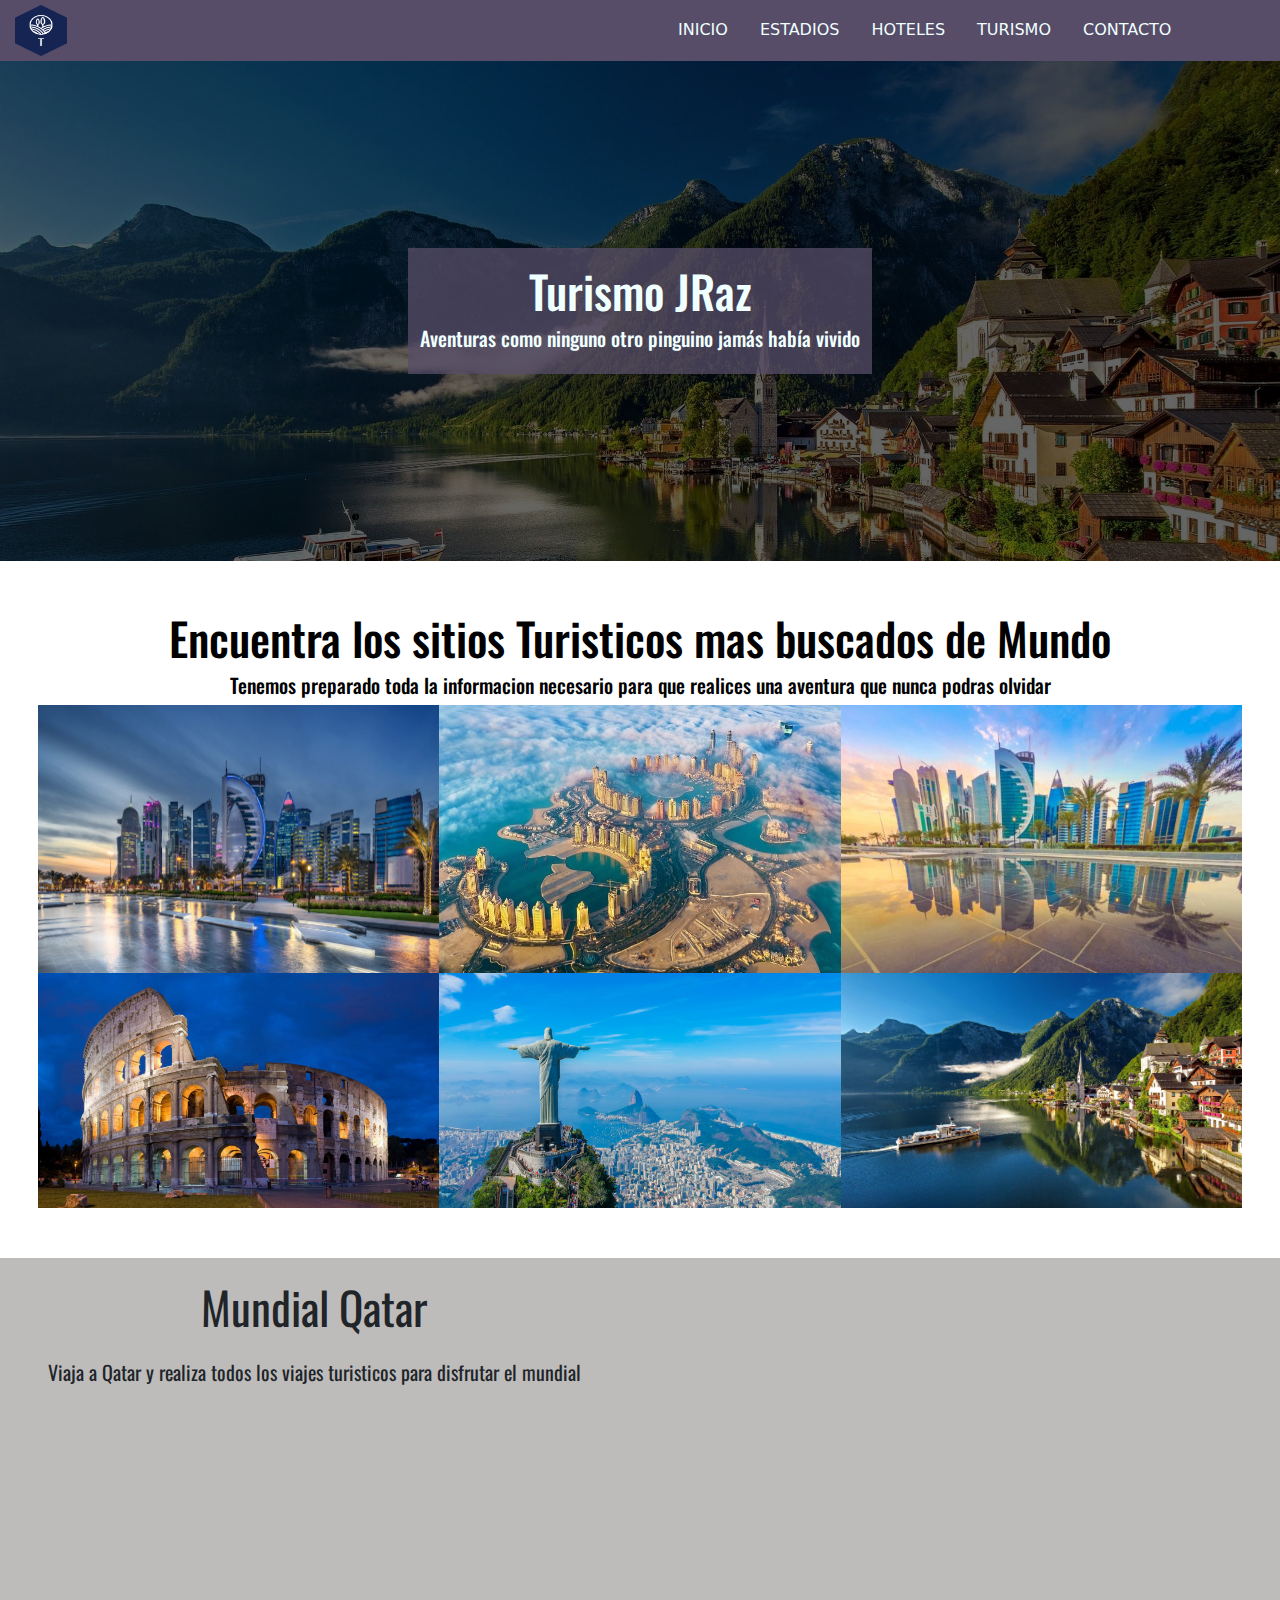
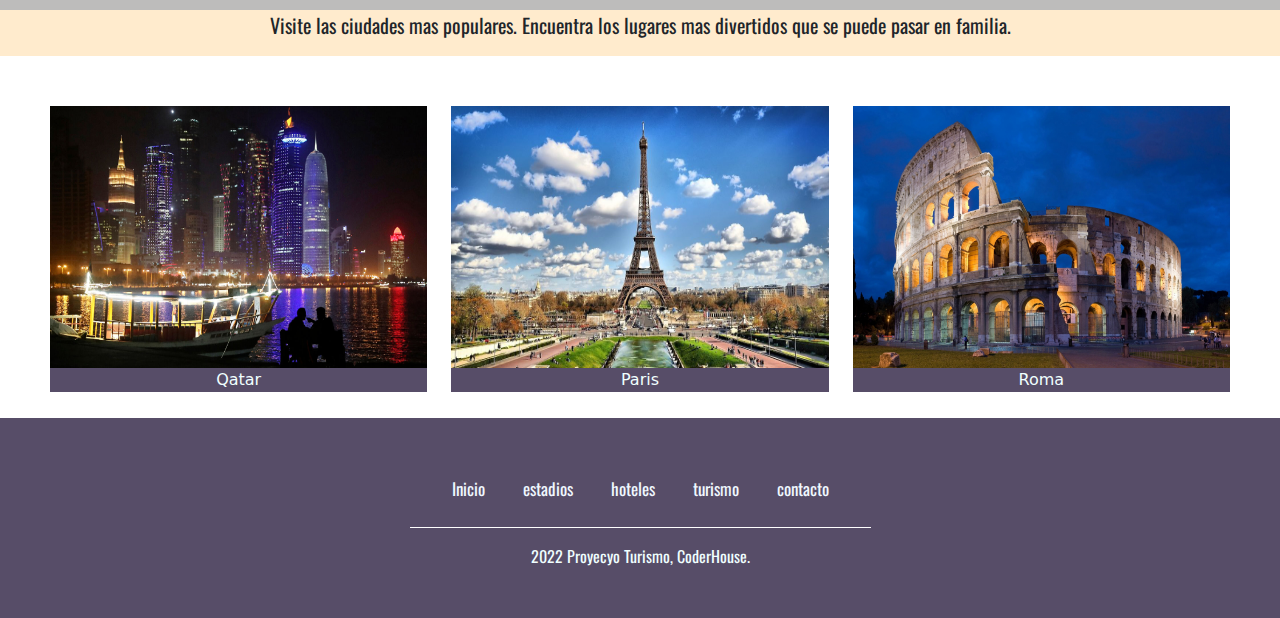
==== commit d095dffc: "Adicion de SASS y CEO" ====
--- a/index.html
+++ b/index.html
@@ -5,14 +5,21 @@
     <meta charset="UTF-8">
     <meta http-equiv="X-UA-Compatible" content="IE=edge">
     <meta name="viewport" content="width=device-width, initial-scale=1.0">
+    <meta name="description" content="Pagina de guia turistica">
+    <meta name ="keywords" content="TURISMO, QATAR, VIAJE, HOTEL">
+
+    <title>Home</title>
+
+    <!--ESTILOS-->
     <link rel="stylesheet" href="./css/estilos.css">
     <link rel="stylesheet" href="./css/bootstrap.min.css">
     <link rel="stylesheet" href="./css/bootstrap-grid.css">
     <script src="js/bootstrap.min.js"></script>
+
+    <!--FUENTE-->
     <link rel="preconnect" href="https://fonts.googleapis.com">
     <link rel="preconnect" href="https://fonts.gstatic.com" crossorigin>
     <link href="https://fonts.googleapis.com/css2?family=Oswald:wght@300&display=swap" rel="stylesheet">
-    <title>Turismo</title>
 </head>
 
 <body>
@@ -112,17 +119,17 @@
             </div>
         </div>
 </div>
+<footer class="footer">
+    <ul>
+        <li><a href="./index.html">Inicio</a></li>
+        <li><a href="./estadios.html">estadios</a></li>
+        <li><a href="./hoteles.html">hoteles</a></li>
+        <li><a href="./turismo.html">turismo</a></li>
+        <li><a href="./contacto.html">contacto</a></li>
+    </ul>
     <div class="row">
-        <footer class="footer">
-            <ul>
-                <li><a href="./index.html">Inicio</a></li>
-                <li><a href="./estadios.html">estadios</a></li>
-                <li><a href="./hoteles.html">hoteles</a></li>
-                <li><a href="./turismo.html">turismo</a></li>
-                <li><a href="./contacto.html">contacto</a></li>
-            </ul>
-        </footer>
+        <p>2022 Proyecyo Turismo, CoderHouse.</p>
     </div>
+</footer>
 </body>
-
 </html>--- a/css/estilos.css
+++ b/css/estilos.css
@@ -66,10 +66,21 @@
 
 .portada-index{
     background-image: url("../imagen/imagenPortada.jpg");
-    background-color: cyan;
+    background-color: blue;
     background-size: cover; 
-
+    position: relative;
     height: 500px;
+}
+
+.portada-index::before{
+    content: '';
+    position:absolute;
+    background-color:rgba(0,0,0,0.6);
+
+    top:0px;
+    bottom: 0px;
+    left: 0px;
+    right: 0px;
 }
 
 .portada-general{
@@ -82,6 +93,7 @@
     color:azure;
     padding: 16px;
     font-family: 'Oswald', sans-serif;
+    position: relative;
 }
 
 .presentacion_sitio{
@@ -219,24 +231,34 @@
 
 /*FOOTER*/
 footer{
-    grid-area: footer;
     background-color: rgb(87, 77, 104);
     color: azure;
     height: 200px;
     font-family: 'Oswald', sans-serif;
-    text-align: justify;
+
+    display: flex;
+    justify-content: center;
+    align-items: center;
+    flex-direction: column;
+    
 }
 
 footer > ul{
-    padding: 50px;
+    padding: 25px;
     list-style-type: none;
+    border-bottom: 1px solid white;
+}
+
+footer > ul > li{
+    display: inline-block;
 }
 
 
 footer > ul > li  > a{
     color: aliceblue;
     text-decoration: none;
-    margin-left: 50px;
+    margin: 0px 17px;
+    font-size: 17px;
 }
 
 /*ANIMACION IMAGEN*/
